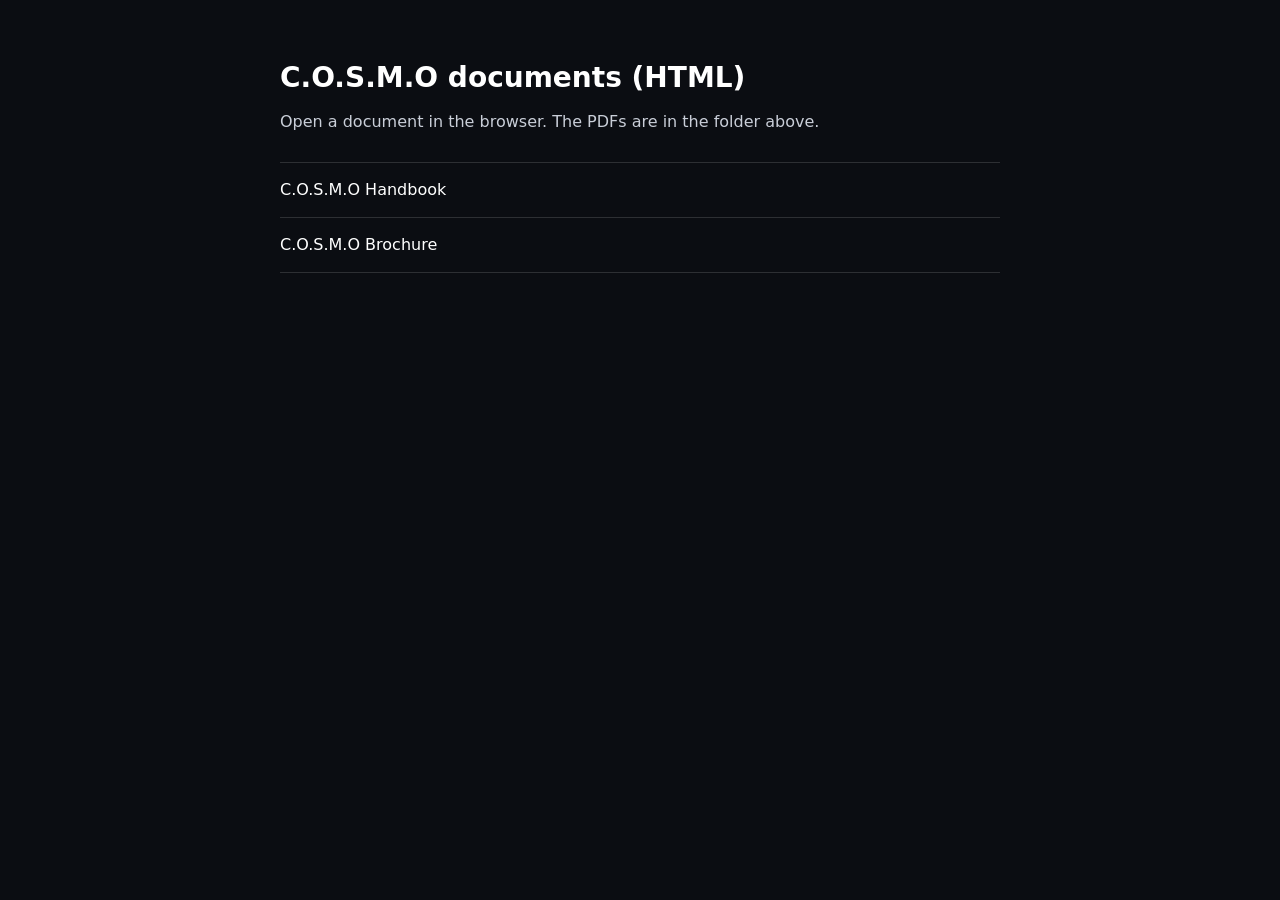
==== documents/html/index.html @ c84cfc9b "Documents: HTML versions for previewing in the browser (noindex, not linked from any page); README n" ====
<!doctype html><html lang="en"><head><meta charset="utf-8"><meta name="robots" content="noindex,nofollow"><meta name="viewport" content="width=device-width,initial-scale=1"><title>C.O.S.M.O documents (HTML)</title>
<style>body{margin:0;background:#0b0d12;color:#c9ced8;font:16px/1.6 system-ui,sans-serif}main{max-width:720px;margin:0 auto;padding:56px 24px}h1{color:#fff;font-size:28px;margin:0 0 8px}p{margin:0 0 28px}ul{list-style:none;padding:0;margin:0}li{border-top:1px solid rgba(255,255,255,.14)}li:last-child{border-bottom:1px solid rgba(255,255,255,.14)}a{display:block;padding:14px 0;color:#fff;text-decoration:none}a:hover{color:#ff9a4d}</style></head><body><main><h1>C.O.S.M.O documents (HTML)</h1><p>Open a document in the browser. The PDFs are in the folder above.</p><ul><li><a href="Cosmo-Handbook.html">C.O.S.M.O Handbook</a></li><li><a href="Cosmo-Brochure.html">C.O.S.M.O Brochure</a></li></ul></main></body></html>
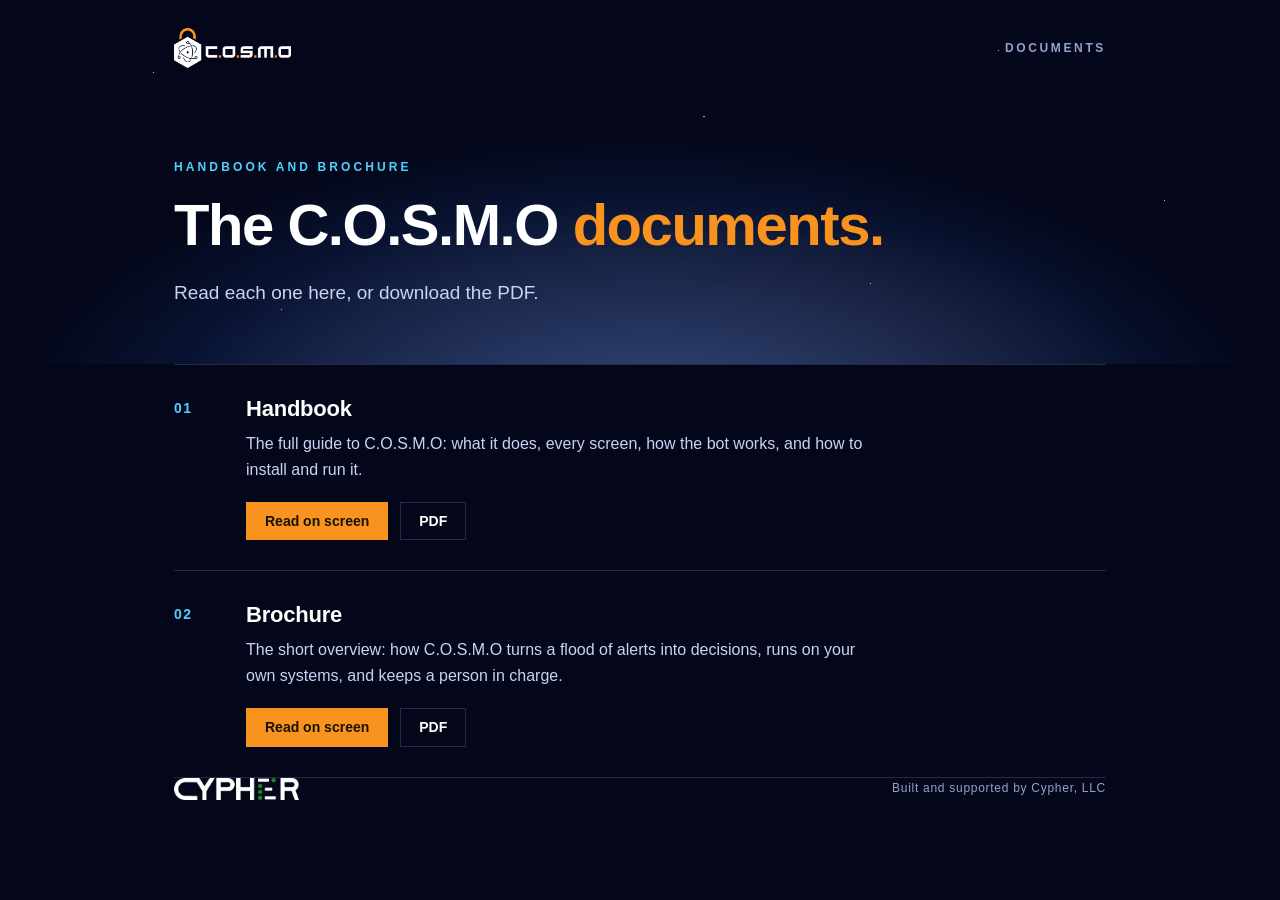
==== commit 8eaa24c6: "Documents index pages in each product's look (G.H.O.S.T. black and orange, C.O.S.M.O space blue and " ====
--- a/documents/html/index.html
+++ b/documents/html/index.html
@@ -1,2 +1,33 @@
-<!doctype html><html lang="en"><head><meta charset="utf-8"><meta name="robots" content="noindex,nofollow"><meta name="viewport" content="width=device-width,initial-scale=1"><title>C.O.S.M.O documents (HTML)</title>
-<style>body{margin:0;background:#0b0d12;color:#c9ced8;font:16px/1.6 system-ui,sans-serif}main{max-width:720px;margin:0 auto;padding:56px 24px}h1{color:#fff;font-size:28px;margin:0 0 8px}p{margin:0 0 28px}ul{list-style:none;padding:0;margin:0}li{border-top:1px solid rgba(255,255,255,.14)}li:last-child{border-bottom:1px solid rgba(255,255,255,.14)}a{display:block;padding:14px 0;color:#fff;text-decoration:none}a:hover{color:#ff9a4d}</style></head><body><main><h1>C.O.S.M.O documents (HTML)</h1><p>Open a document in the browser. The PDFs are in the folder above.</p><ul><li><a href="Cosmo-Handbook.html">C.O.S.M.O Handbook</a></li><li><a href="Cosmo-Brochure.html">C.O.S.M.O Brochure</a></li></ul></main></body></html>+<!doctype html><html lang="en"><head><meta charset="utf-8"><meta name="robots" content="noindex,nofollow"><meta name="viewport" content="width=device-width,initial-scale=1"><title>C.O.S.M.O documents</title>
+<style>
+:root{--base:#04071a;--ink:#fff;--body:#c9d4f2;--muted:#94a3c8;--cyan:#4fd1ff;--orange:#f7931e;--border:rgba(140,170,255,.22);--font:-apple-system,BlinkMacSystemFont,"Segoe UI Variable Text","Segoe UI",Inter,Roboto,"Helvetica Neue",Arial,sans-serif}
+*{box-sizing:border-box}html,body{margin:0;background:var(--base)}
+body{font:400 17px/1.65 var(--font);color:var(--body);-webkit-font-smoothing:antialiased;overflow-x:hidden}
+.top{position:relative;isolation:isolate;padding-bottom:56px;background:radial-gradient(900px 420px at 50% 118%,rgba(36,98,210,.55),transparent 70%),radial-gradient(700px 300px at 52% 112%,rgba(247,147,30,.22),transparent 70%),linear-gradient(180deg,#02041200,#04071a)}
+.top::before{content:"";position:absolute;inset:0;z-index:-1;background-image:radial-gradient(1px 1px at 12% 20%,#fff 50%,transparent 51%),radial-gradient(1px 1px at 78% 14%,#fff 50%,transparent 51%),radial-gradient(1.4px 1.4px at 33% 62%,#cfe 50%,transparent 51%),radial-gradient(1px 1px at 91% 55%,#fff 50%,transparent 51%),radial-gradient(1px 1px at 55% 32%,#fff 50%,transparent 51%),radial-gradient(1.2px 1.2px at 22% 85%,#fff 50%,transparent 51%),radial-gradient(1px 1px at 68% 78%,#fff 50%,transparent 51%);opacity:.7}
+.wrap{max-width:980px;margin:0 auto;padding:0 24px}
+header{display:flex;justify-content:space-between;align-items:center;padding:28px 0}
+header img{height:40px;width:auto}header span{font:600 12px/1 var(--font);letter-spacing:.22em;text-transform:uppercase;color:var(--muted)}
+.eyebrow{display:block;margin-top:64px;font:700 12px/1.3 var(--font);letter-spacing:.26em;text-transform:uppercase;color:var(--cyan)}
+h1{margin:18px 0 0;font:800 clamp(34px,6vw,58px)/1.06 var(--font);letter-spacing:-.025em;color:var(--ink)}
+h1 em{font-style:normal;color:var(--orange)}
+.lead{margin:22px 0 0;max-width:620px;font-size:19px}
+ul{list-style:none;margin:0;padding:0}
+li{display:grid;grid-template-columns:64px 1fr;gap:0 8px;padding:30px 0;border-top:1px solid var(--border)}li:last-child{border-bottom:1px solid var(--border)}
+.n{font:700 14px/1.9 var(--font);color:var(--cyan);letter-spacing:.1em}
+h2{margin:0;font:700 22px/1.25 var(--font);color:var(--ink);letter-spacing:-.01em}
+li p{margin:8px 0 0;max-width:640px;font-size:16px}
+nav{display:flex;flex-wrap:wrap;gap:12px;margin-top:18px}
+nav a{padding:10px 18px;border:1px solid var(--border);font:600 14px/1.2 var(--font);color:var(--ink);text-decoration:none}
+nav a:first-child{background:var(--orange);border-color:var(--orange);color:#1a1000}
+nav a:hover{border-color:var(--cyan)}nav a:first-child:hover{background:#ffa53f}
+footer{display:flex;justify-content:space-between;align-items:center;gap:16px;flex-wrap:wrap;margin-top:56px;padding:0 0 64px;font:500 12px/1.6 var(--font);letter-spacing:.06em;color:var(--muted)}
+footer img{height:22px;width:auto}
+@media(max-width:640px){li{grid-template-columns:1fr}.n{margin-bottom:6px}.eyebrow{margin-top:44px}}
+</style></head><body>
+<div class="top"><div class="wrap"><header><img src="cosmo-brand-white.png" alt="C.O.S.M.O"><span>Documents</span></header>
+<span class="eyebrow">Handbook and brochure</span><h1>The C.O.S.M.O <em>documents.</em></h1>
+<p class="lead">Read each one here, or download the PDF.</p></div></div>
+<main class="wrap"><ul><li><span class="n">01</span><div><h2>Handbook</h2><p>The full guide to C.O.S.M.O: what it does, every screen, how the bot works, and how to install and run it.</p><nav><a href="Cosmo-Handbook.html">Read on screen</a><a href="../Cosmo-Handbook.pdf">PDF</a></nav></div></li><li><span class="n">02</span><div><h2>Brochure</h2><p>The short overview: how C.O.S.M.O turns a flood of alerts into decisions, runs on your own systems, and keeps a person in charge.</p><nav><a href="Cosmo-Brochure.html">Read on screen</a><a href="../Cosmo-Brochure.pdf">PDF</a></nav></div></li></ul></main>
+<footer class="wrap"><img src="cypher-logo-white.png" alt="Cypher"><span>Built and supported by Cypher, LLC</span></footer>
+</body></html>
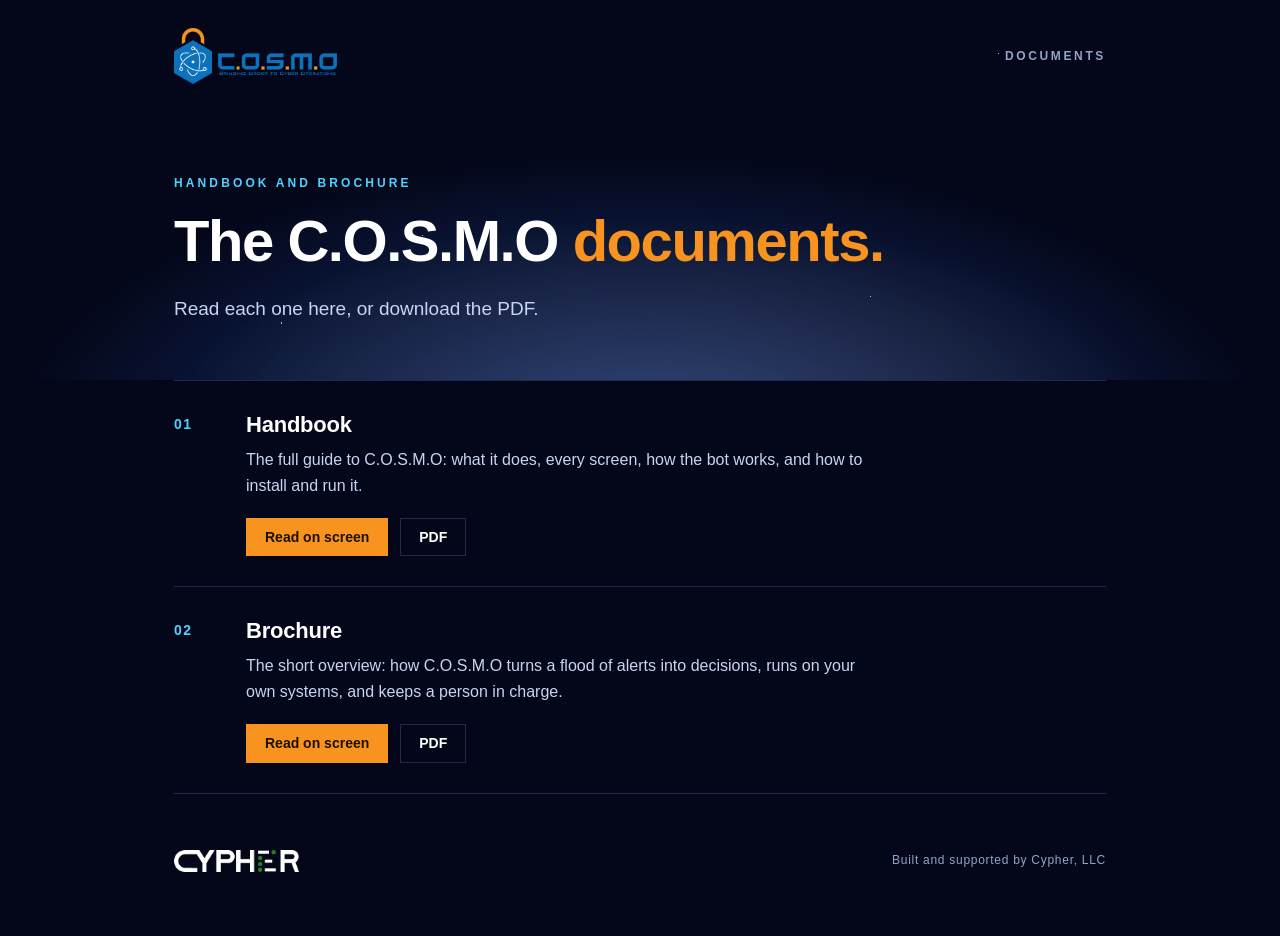
==== commit 52b8802b: "Documents index: footer spacing; C.O.S.M.O index uses the real blue logo Co-Authored-By: Claude Sonn" ====
--- a/documents/html/index.html
+++ b/documents/html/index.html
@@ -7,7 +7,7 @@
 .top::before{content:"";position:absolute;inset:0;z-index:-1;background-image:radial-gradient(1px 1px at 12% 20%,#fff 50%,transparent 51%),radial-gradient(1px 1px at 78% 14%,#fff 50%,transparent 51%),radial-gradient(1.4px 1.4px at 33% 62%,#cfe 50%,transparent 51%),radial-gradient(1px 1px at 91% 55%,#fff 50%,transparent 51%),radial-gradient(1px 1px at 55% 32%,#fff 50%,transparent 51%),radial-gradient(1.2px 1.2px at 22% 85%,#fff 50%,transparent 51%),radial-gradient(1px 1px at 68% 78%,#fff 50%,transparent 51%);opacity:.7}
 .wrap{max-width:980px;margin:0 auto;padding:0 24px}
 header{display:flex;justify-content:space-between;align-items:center;padding:28px 0}
-header img{height:40px;width:auto}header span{font:600 12px/1 var(--font);letter-spacing:.22em;text-transform:uppercase;color:var(--muted)}
+header img{height:56px;width:auto}header span{font:600 12px/1 var(--font);letter-spacing:.22em;text-transform:uppercase;color:var(--muted)}
 .eyebrow{display:block;margin-top:64px;font:700 12px/1.3 var(--font);letter-spacing:.26em;text-transform:uppercase;color:var(--cyan)}
 h1{margin:18px 0 0;font:800 clamp(34px,6vw,58px)/1.06 var(--font);letter-spacing:-.025em;color:var(--ink)}
 h1 em{font-style:normal;color:var(--orange)}
@@ -21,11 +21,11 @@
 nav a{padding:10px 18px;border:1px solid var(--border);font:600 14px/1.2 var(--font);color:var(--ink);text-decoration:none}
 nav a:first-child{background:var(--orange);border-color:var(--orange);color:#1a1000}
 nav a:hover{border-color:var(--cyan)}nav a:first-child:hover{background:#ffa53f}
-footer{display:flex;justify-content:space-between;align-items:center;gap:16px;flex-wrap:wrap;margin-top:56px;padding:0 0 64px;font:500 12px/1.6 var(--font);letter-spacing:.06em;color:var(--muted)}
+footer.wrap{display:flex;justify-content:space-between;align-items:center;gap:16px;flex-wrap:wrap;margin-top:56px;padding-bottom:64px;font:500 12px/1.6 var(--font);letter-spacing:.06em;color:var(--muted)}
 footer img{height:22px;width:auto}
 @media(max-width:640px){li{grid-template-columns:1fr}.n{margin-bottom:6px}.eyebrow{margin-top:44px}}
 </style></head><body>
-<div class="top"><div class="wrap"><header><img src="cosmo-brand-white.png" alt="C.O.S.M.O"><span>Documents</span></header>
+<div class="top"><div class="wrap"><header><img src="cosmo-horizontal.png" alt="C.O.S.M.O"><span>Documents</span></header>
 <span class="eyebrow">Handbook and brochure</span><h1>The C.O.S.M.O <em>documents.</em></h1>
 <p class="lead">Read each one here, or download the PDF.</p></div></div>
 <main class="wrap"><ul><li><span class="n">01</span><div><h2>Handbook</h2><p>The full guide to C.O.S.M.O: what it does, every screen, how the bot works, and how to install and run it.</p><nav><a href="Cosmo-Handbook.html">Read on screen</a><a href="../Cosmo-Handbook.pdf">PDF</a></nav></div></li><li><span class="n">02</span><div><h2>Brochure</h2><p>The short overview: how C.O.S.M.O turns a flood of alerts into decisions, runs on your own systems, and keeps a person in charge.</p><nav><a href="Cosmo-Brochure.html">Read on screen</a><a href="../Cosmo-Brochure.pdf">PDF</a></nav></div></li></ul></main>
